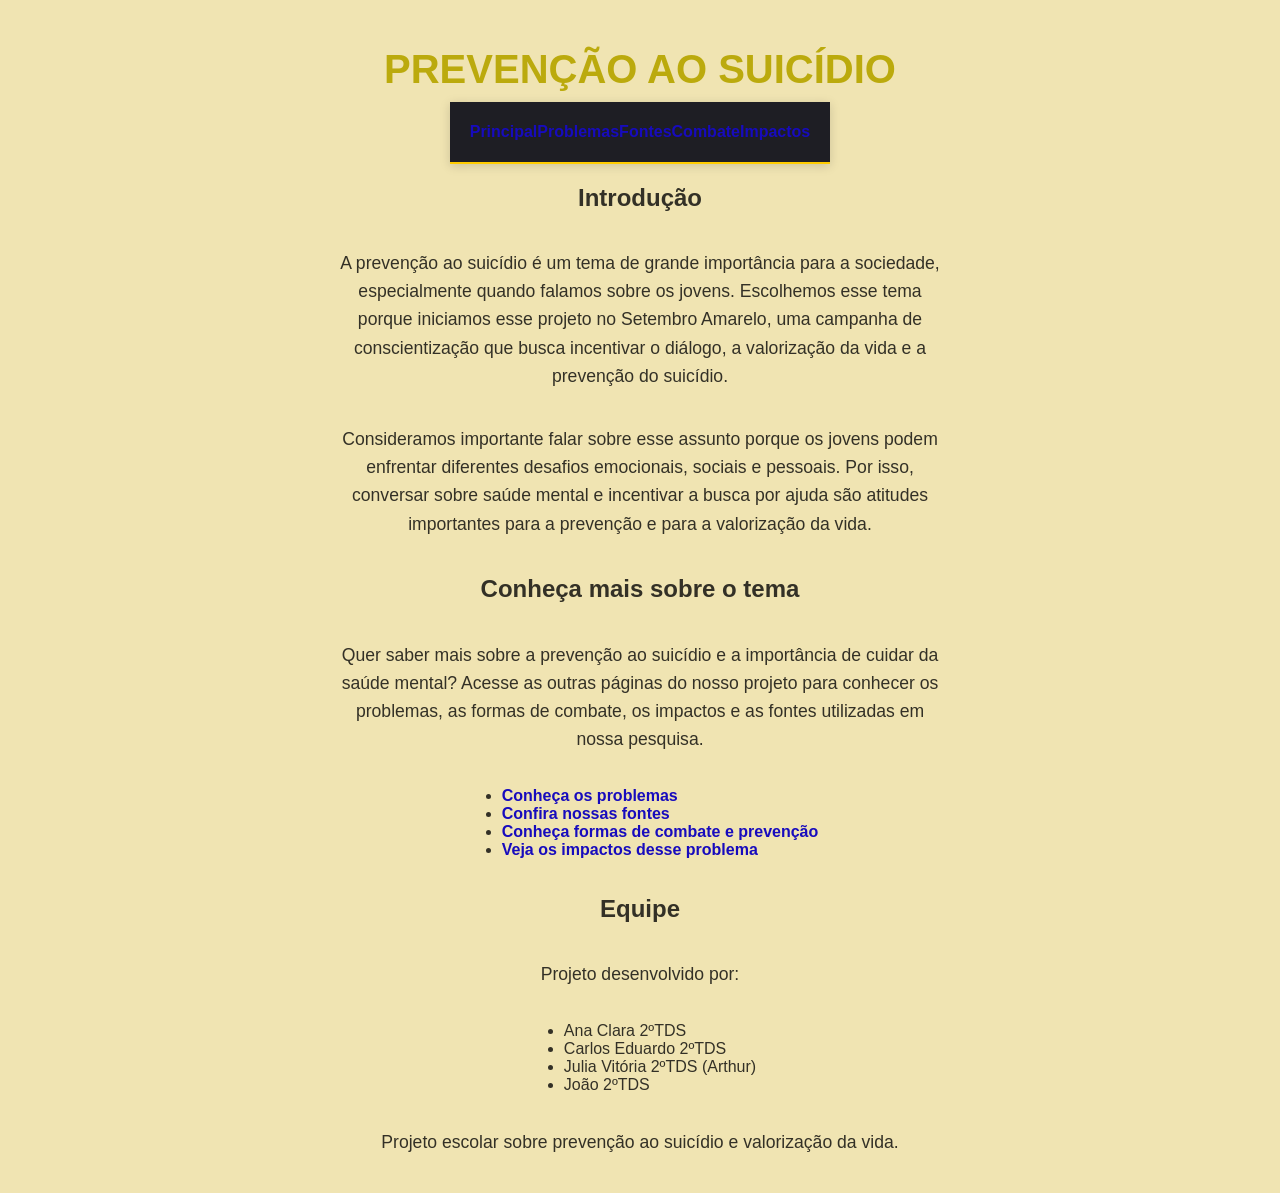
==== index.html @ 80fbf860 "vv23" ====
<!DOCTYPE html>
<html lang="pt-br">

<head>
    <meta charset="UTF-8">
    <meta name="viewport" content="width=device-width, initial-scale=1.0">
    <title>PREVENÇÃO AO SUICÍDIO</title>
    <link rel="stylesheet" href="style.css">

</head>

<body>

    <!-- 1 - NOME DO NOSSO PROJETO -->
    <h1>PREVENÇÃO AO SUICÍDIO</h1>

    <!-- MENU DE NAVEGAÇÃO -->
    <div class="topnav">
        <a href="index.html">Principal</a>
        <a href="problema.html">Problemas</a>
        <a href="fontes.html">Fontes</a>
        <a href="combate.html">Combate</a>
        <a href="impactos.html">Impactos</a>
    </div>

    <h2>Introdução</h2>
    <p>
        A prevenção ao suicídio é um tema de grande importância para a sociedade,
        especialmente quando falamos sobre os jovens. Escolhemos esse tema porque
        iniciamos esse projeto no Setembro Amarelo, uma campanha de conscientização
        que busca incentivar o diálogo, a valorização da vida e a prevenção do suicídio.
    </p>

    <p>
        Consideramos importante falar sobre esse assunto porque os jovens podem
        enfrentar diferentes desafios emocionais, sociais e pessoais. Por isso,
        conversar sobre saúde mental e incentivar a busca por ajuda são atitudes
        importantes para a prevenção e para a valorização da vida.
    </p>


    <!-- 3- CHAMADA PARA CONHECER AS OUTRAS PÁGINAS -->
   
    <h2>Conheça mais sobre o tema</h2>

    <p>
        Quer saber mais sobre a prevenção ao suicídio e a importância
        de cuidar da saúde mental? Acesse as outras páginas do nosso
        projeto para conhecer os problemas, as formas de combate,
        os impactos e as fontes utilizadas em nossa pesquisa.
    </p>

    <ul>
        <li>
            <a href="problema.html">Conheça os problemas</a>
        </li>
        <li>
            <a href="fontes.html">Confira nossas fontes</a>
        </li>
        <li>
            <a href="combate.html">Conheça formas de combate e prevenção</a>
        </li>
        <li>
            <a href="impactos.html">Veja os impactos desse problema</a>
        </li>
    </ul>


   <!-- 4 - IDENTIFICAÇÃO DA EQUIPE -->

    <h2>Equipe</h2>
    <p>Projeto desenvolvido por:</p>
    <ul>
        <li>Ana Clara 2ºTDS </li>
        <li>Carlos Eduardo 2ºTDS</li>
        <li>Julia Vitória 2ºTDS (Arthur)</li>
        <li>João 2ºTDS</li>
    </ul>


    <!-- RODAPÉ -->
    <footer>
        <p>
            Projeto escolar sobre prevenção ao suicídio e valorização da vida.
        </p>
    </footer>


</body>
</html>
---- style.css ----
body {
  font-family: 'Arial', sans-serif;
  background-color: #f0e4b2; /* Cor de fundo cinza clara */
  color: #000000c9;            /* Cor do texto cinza escura */
  margin: 0;
  padding: 20px;
  display: flex;
  flex-direction: column;
  align-items: center;       /* Centraliza o conteúdo horizontalmente */
}

/* 2. Estilo do título principal */
h1 {
  color: #bbaa0d;
  font-size: 2.5rem;
  margin-bottom: 10px;
}

/* 3. Estilo dos parágrafos */
p {
  font-size: 1.1rem;
  line-height: 1.6;          /* Espaçamento entre linhas */
  max-width: 600px;          /* Limita a largura do texto para melhorar a leitura */
  text-align: center;
}

/* 4. Estilo de um link ou botão */
a {
  color: #170bbd;            /* Azul claro */
  text-decoration: none;     /* Remove o sublinhado padrão */
  font-weight: bold;
}

/* Efeito ao passar o mouse no link */
a:hover {
  color: #e2d51e;            /* Escurece o azul ao passar o mouse */
  text-decoration: underline;
}

/*barra de navegação da pagina*/
/* Configuração e fundo da barra de navegação */
.topnav {
    background-color: #1e1e24; /* Grafite escuro moderno para destacar o amarelo */
    display: flex;
    justify-content: space-between; /* Separa a logo dos links */
    align-items: center; /* Centraliza verticalmente */
    padding: 0 20px;
    height: 60px;
    box-shadow: 0 2px 10px rgba(0, 0, 0, 0.15); /* Sombra suave */
    font-family: Arial, sans-serif;
    border-bottom: 2px solid #ffcc00; /* Linha fina amarela na base da barra */
}

/* Estilo do título ou Logo da barra */
.topnav .logo {
    color: #ffcc00; /* Amarelo vibrante na logo */
    font-size: 20px;
    font-weight: bold;
    text-decoration: none;
}

/* Container que guarda os links de navegação */
.topnav-links {
    display: flex;
    gap: 15px; /* Espaçamento entre os links */
}

/* Estilo individual de cada link */
.topnav-links a {
    color: #e0e0e0; /* Branco fosco para excelente leitura sobre o fundo escuro */
    text-decoration: none;
    font-size: 16px;
    padding: 8px 16px;
    border-radius: 4px;
    transition: all 0.3s ease; /* Transição suave ao passar o mouse */
}

/* Efeito ao passar o mouse (Hover) */
.topnav-links a:hover {
    background-color: #2a2a32; /* Fundo levemente mais claro */
    color: #ffcc00; /* Texto muda para Amarelo */
}

/* Estilo para destacar o link da página atual (Ativo) */
.topnav-links a.active {
    background-color: #ffcc00; /* Fundo Amarelo */
    color: #1e1e24; /* Texto escuro para manter o contraste e a leitura */
    font-weight: bold;
}
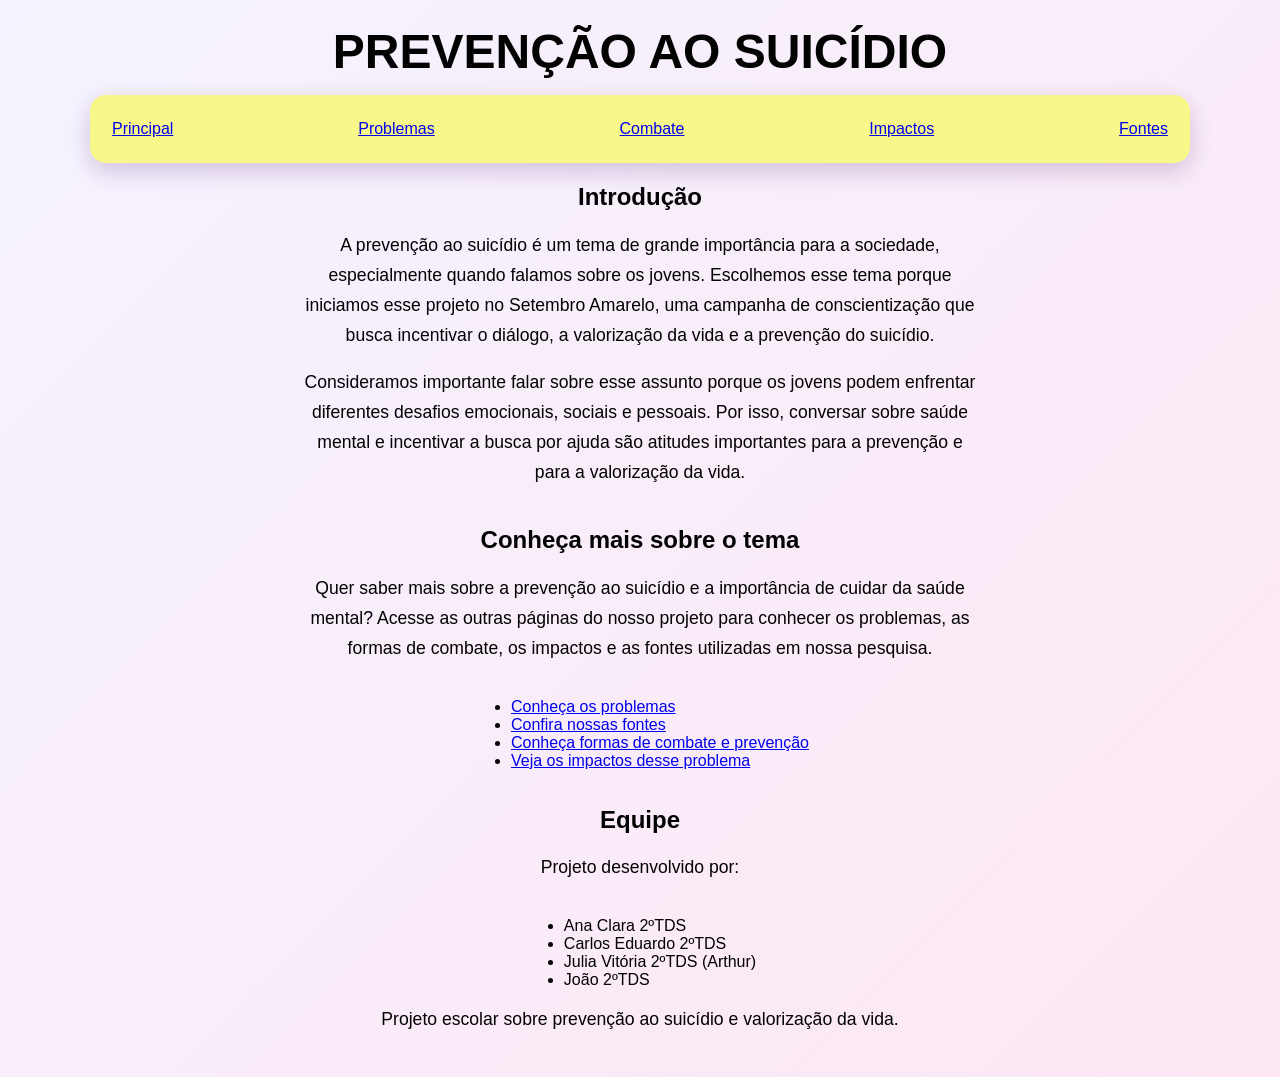
==== commit e1442d1a: "vv34" ====
--- a/index.html
+++ b/index.html
@@ -18,9 +18,9 @@
     <div class="topnav">
         <a href="index.html">Principal</a>
         <a href="problema.html">Problemas</a>
-        <a href="fontes.html">Fontes</a>
         <a href="combate.html">Combate</a>
         <a href="impactos.html">Impactos</a>
+        <a href="fontes.html">Fontes</a>
     </div>
 
     <h2>Introdução</h2>
--- a/style.css
+++ b/style.css
@@ -1,90 +1,141 @@
+/* Cores principais */
+:root {
+  --amarelo: #ffe100;
+  --amarelo-claro: #f8f88a;
+  --rosa: #fdec00;
+  --amarelo: #facc15;
+  --fundo: #030303;
+  --texto: #020202;
+  --branco: #ffffff;
+}
+
+/* Configuração geral da página */
+* {
+  box-sizing: border-box;
+}
 
 body {
-  font-family: 'Arial', sans-serif;
-  background-color: #f0e4b2; /* Cor de fundo cinza clara */
-  color: #000000c9;            /* Cor do texto cinza escura */
+  min-height: 100vh;
   margin: 0;
-  padding: 20px;
+  padding: 24px;
   display: flex;
   flex-direction: column;
-  align-items: center;       /* Centraliza o conteúdo horizontalmente */
+  align-items: center;
+
+  font-family: Arial, sans-serif;
+  color: var(--texto);
+  background: linear-gradient(135deg, #f5f3ff, #fce7f3);
 }
 
-/* 2. Estilo do título principal */
-h1 {
-  color: #bbaa0d;
-  font-size: 2.5rem;
-  margin-bottom: 10px;
+/* Barra de navegação */
+.topnav {
+  width: 100%;
+  max-width: 1100px;
+  min-height: 68px;
+  padding: 12px 22px;
+  display: flex;
+  align-items: center;
+  justify-content: space-between;
+  gap: 20px;
+
+  background: var(--amarelo-claro);
+  border-radius: 16px;
+  box-shadow: 0 8px 24px rgba(59, 7, 100, 0.2);
 }
 
-/* 3. Estilo dos parágrafos */
-p {
-  font-size: 1.1rem;
-  line-height: 1.6;          /* Espaçamento entre linhas */
-  max-width: 600px;          /* Limita a largura do texto para melhorar a leitura */
+/* Logo */
+.topnav .logo {
+  color: var(--amarelo);
+  font-size: 1.3rem;
+  font-weight: 800;
+  text-decoration: none;
+}
+
+/* Links do menu */
+.topnav-links {
+  display: flex;
+  align-items: center;
+  flex-wrap: wrap;
+  gap: 8px;
+}
+
+.topnav-links a {
+  padding: 10px 14px;
+  border-radius: 10px;
+  color: var(--branco);
+  font-size: 0.95rem;
+  font-weight: 600;
+  text-decoration: none;
+  transition: background-color 0.2s ease, color 0.2s ease, transform 0.2s ease;
+}
+
+.topnav-links a:hover {
+  background: var(--rosa);
+  color: var(--branco);
+  transform: translateY(-2px);
+}
+
+.topnav-links a.active {
+  background: var(--amarelo);
+  color: var(--amarelo-claro);
+}
+
+/* Conteúdo principal */
+main {
+  width: 100%;
+  max-width: 900px;
+  margin: 50px auto;
+  padding: 36px;
+  background: var(--branco);
+  border: 1px solid #eadcff;
+  border-radius: 20px;
+  box-shadow: 0 12px 35px rgba(59, 7, 100, 0.1);
+}
+
+/* Título */
+h1 {
+  margin: 0 0 16px;
+  color: var(--roxo);
+  font-size: clamp(2rem, 5vw, 3rem);
   text-align: center;
 }
 
-/* 4. Estilo de um link ou botão */
-a {
-  color: #170bbd;            /* Azul claro */
-  text-decoration: none;     /* Remove o sublinhado padrão */
-  font-weight: bold;
+/* Parágrafos */
+p {
+  max-width: 680px;
+  margin: 0 auto 18px;
+  font-size: 1.1rem;
+  line-height: 1.7;
+  text-align: center;
 }
 
-/* Efeito ao passar o mouse no link */
-a:hover {
-  color: #e2d51e;            /* Escurece o azul ao passar o mouse */
-  text-decoration: underline;
+/* Links no conteúdo */
+main a {
+  color: var(--roxo);
+  font-weight: 700;
 }
 
-/*barra de navegação da pagina*/
-/* Configuração e fundo da barra de navegação */
-.topnav {
-    background-color: #1e1e24; /* Grafite escuro moderno para destacar o amarelo */
-    display: flex;
-    justify-content: space-between; /* Separa a logo dos links */
-    align-items: center; /* Centraliza verticalmente */
-    padding: 0 20px;
-    height: 60px;
-    box-shadow: 0 2px 10px rgba(0, 0, 0, 0.15); /* Sombra suave */
-    font-family: Arial, sans-serif;
-    border-bottom: 2px solid #ffcc00; /* Linha fina amarela na base da barra */
+main a:hover {
+  color: var(--rosa);
 }
 
-/* Estilo do título ou Logo da barra */
-.topnav .logo {
-    color: #ffcc00; /* Amarelo vibrante na logo */
-    font-size: 20px;
-    font-weight: bold;
-    text-decoration: none;
+/* Telas pequenas */
+@media (max-width: 600px) {
+  body {
+    padding: 14px;
+  }
+
+  .topnav {
+    flex-direction: column;
+    justify-content: center;
+  }
+
+  .topnav-links {
+    justify-content: center;
+  }
+
+  main {
+    margin-top: 28px;
+    padding: 24px 18px;
+  }
 }
-
-/* Container que guarda os links de navegação */
-.topnav-links {
-    display: flex;
-    gap: 15px; /* Espaçamento entre os links */
-}
-
-/* Estilo individual de cada link */
-.topnav-links a {
-    color: #e0e0e0; /* Branco fosco para excelente leitura sobre o fundo escuro */
-    text-decoration: none;
-    font-size: 16px;
-    padding: 8px 16px;
-    border-radius: 4px;
-    transition: all 0.3s ease; /* Transição suave ao passar o mouse */
-}
-
-/* Efeito ao passar o mouse (Hover) */
-.topnav-links a:hover {
-    background-color: #2a2a32; /* Fundo levemente mais claro */
-    color: #ffcc00; /* Texto muda para Amarelo */
-}
-
-/* Estilo para destacar o link da página atual (Ativo) */
-.topnav-links a.active {
-    background-color: #ffcc00; /* Fundo Amarelo */
-    color: #1e1e24; /* Texto escuro para manter o contraste e a leitura */
-    font-weight: bold;
-}
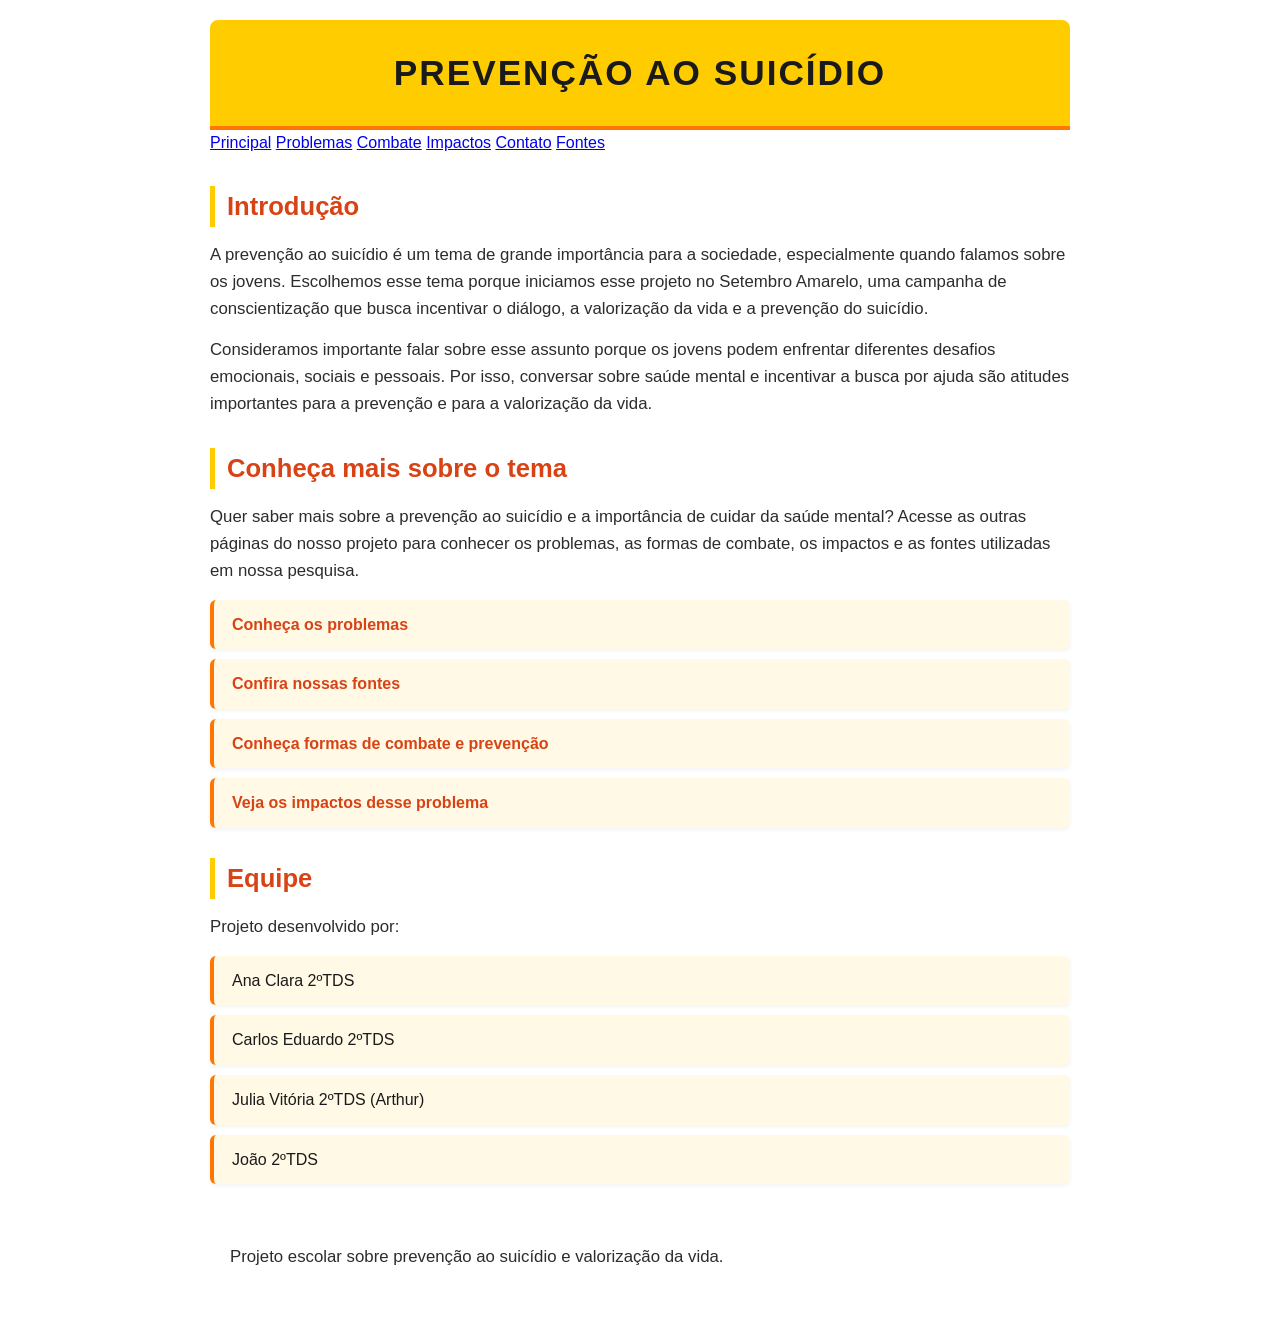
==== commit b8e71b4d: "vv7" ====
--- a/index.html
+++ b/index.html
@@ -15,14 +15,17 @@
     <h1>PREVENÇÃO AO SUICÍDIO</h1>
 
     <!-- MENU DE NAVEGAÇÃO -->
-    <div class="topnav">
-        <a href="index.html">Principal</a>
-        <a href="problema.html">Problemas</a>
-        <a href="combate.html">Combate</a>
-        <a href="impactos.html">Impactos</a>
-        <a href="fontes.html">Fontes</a>
-    </div>
-
+    <nav>
+        <ul>
+    <a href="index.html">Principal</a>
+    <a href="problema.html">Problemas</a>
+    <a href="combate.html">Combate</a>
+    <a href="impactos.html">Impactos</a>
+    <a href="contato.html">Contato</a>
+    <a href="fontes.html">Fontes</a>
+        </ul>
+    </nav>
+    
     <h2>Introdução</h2>
     <p>
         A prevenção ao suicídio é um tema de grande importância para a sociedade,
--- a/style.css
+++ b/style.css
@@ -1,141 +1,114 @@
-/* Cores principais */
-:root {
-  --amarelo: #ffe100;
-  --amarelo-claro: #f8f88a;
-  --rosa: #fdec00;
-  --amarelo: #facc15;
-  --fundo: #030303;
-  --texto: #020202;
-  --branco: #ffffff;
-}
-
-/* Configuração geral da página */
+/* Reset e configurações gerais */
 * {
-  box-sizing: border-box;
+    margin: 0;
+    padding: 0;
+    box-sizing: border-box;
 }
 
 body {
-  min-height: 100vh;
-  margin: 0;
-  padding: 24px;
-  display: flex;
-  flex-direction: column;
-  align-items: center;
-
-  font-family: Arial, sans-serif;
-  color: var(--texto);
-  background: linear-gradient(135deg, #f5f3ff, #fce7f3);
+    font-family: 'Segoe UI', Tahoma, Geneva, Verdana, sans-serif;
+    background-color: #ffffff; /* Fundo principal Branco */
+    color: #1a1a1a; /* Texto em tom de preto/cinza bem escuro */
+    line-height: 1.6;
+    max-width: 900px;
+    margin: 0 auto;
+    padding: 20px;
 }
 
-/* Barra de navegação */
-.topnav {
-  width: 100%;
-  max-width: 1100px;
-  min-height: 68px;
-  padding: 12px 22px;
-  display: flex;
-  align-items: center;
-  justify-content: space-between;
-  gap: 20px;
-
-  background: var(--amarelo-claro);
-  border-radius: 16px;
-  box-shadow: 0 8px 24px rgba(59, 7, 100, 0.2);
+/* Cabeçalho Principal (Amarelo) */
+h1 {
+    background-color: #ffcc00; /* Fundo Amarelo */
+    color: #1a1a1a; /* Texto Preto */
+    text-align: center;
+    padding: 25px 15px;
+    text-transform: uppercase;
+    letter-spacing: 2px;
+    font-size: 2.2rem;
+    border-radius: 8px 8px 0 0;
+    border-bottom: 4px solid #ff7700; /* Linha de destaque Laranja */
 }
 
-/* Logo */
-.topnav .logo {
-  color: var(--amarelo);
-  font-size: 1.3rem;
-  font-weight: 800;
-  text-decoration: none;
+/* Menu de Navegação (Laranja) */
+.topnav {
+    background-color: #ff7700; /* Fundo Laranja */
+    overflow: hidden;
+    border-radius: 0 0 8px 8px;
+    margin-bottom: 35px;
+    display: flex;
+    justify-content: center;
+    flex-wrap: wrap;
+    box-shadow: 0 4px 6px rgba(0, 0, 0, 0.08);
 }
 
-/* Links do menu */
-.topnav-links {
-  display: flex;
-  align-items: center;
-  flex-wrap: wrap;
-  gap: 8px;
+.topnav a {
+    color: #ffffff; /* Texto Branco no menu */
+    text-align: center;
+    padding: 14px 20px;
+    text-decoration: none;
+    font-weight: bold;
+    font-size: 1rem;
+    transition: background-color 0.3s, color 0.3s;
 }
 
-.topnav-links a {
-  padding: 10px 14px;
-  border-radius: 10px;
-  color: var(--branco);
-  font-size: 0.95rem;
-  font-weight: 600;
-  text-decoration: none;
-  transition: background-color 0.2s ease, color 0.2s ease, transform 0.2s ease;
+.topnav a:hover {
+    background-color: #ffcc00; /* Fica Amarelo ao passar o mouse */
+    color: #1a1a1a; /* Texto muda para Preto */
 }
 
-.topnav-links a:hover {
-  background: var(--rosa);
-  color: var(--branco);
-  transform: translateY(-2px);
-}
-
-.topnav-links a.active {
-  background: var(--amarelo);
-  color: var(--amarelo-claro);
-}
-
-/* Conteúdo principal */
-main {
-  width: 100%;
-  max-width: 900px;
-  margin: 50px auto;
-  padding: 36px;
-  background: var(--branco);
-  border: 1px solid #eadcff;
-  border-radius: 20px;
-  box-shadow: 0 12px 35px rgba(59, 7, 100, 0.1);
-}
-
-/* Título */
-h1 {
-  margin: 0 0 16px;
-  color: var(--roxo);
-  font-size: clamp(2rem, 5vw, 3rem);
-  text-align: center;
+/* Títulos Secundários */
+h2 {
+    color: #d84315; /* Laranja escuro para destacar sobre o fundo branco */
+    margin-top: 30px;
+    margin-bottom: 15px;
+    font-size: 1.6rem;
+    border-left: 5px solid #ffcc00; /* Detalhe lateral em Amarelo */
+    padding-left: 12px;
 }
 
 /* Parágrafos */
 p {
-  max-width: 680px;
-  margin: 0 auto 18px;
-  font-size: 1.1rem;
-  line-height: 1.7;
-  text-align: center;
+    margin-bottom: 15px;
+    color: #2c2c2c; /* Texto escuro legível */
+    font-size: 1.05rem;
 }
 
-/* Links no conteúdo */
-main a {
-  color: var(--roxo);
-  font-weight: 700;
+/* Listas */
+ul {
+    list-style-type: none;
+    margin-bottom: 25px;
+    padding-left: 0;
 }
 
-main a:hover {
-  color: var(--rosa);
+ul li {
+    background-color: #fff9e6; /* Fundo suave levemente amarelado */
+    margin-bottom: 10px;
+    padding: 12px 18px;
+    border-radius: 6px;
+    border-left: 4px solid #ff7700; /* Bordas laterais em Laranja */
+    color: #1a1a1a;
+    box-shadow: 0 2px 4px rgba(0, 0, 0, 0.05);
+    transition: transform 0.2s, background-color 0.2s;
 }
 
-/* Telas pequenas */
-@media (max-width: 600px) {
-  body {
-    padding: 14px;
-  }
+ul li:hover {
+    transform: translateX(5px);
+    background-color: #ffeaa7; /* Amarelo mais vívido ao passar o mouse */
+}
 
-  .topnav {
-    flex-direction: column;
-    justify-content: center;
-  }
+/* Links dentro das listas */
+ul li a {
+    color: #d84315; /* Laranja escuro */
+    text-decoration: none;
+    font-weight: bold;
+}
 
-  .topnav-links {
-    justify-content: center;
-  }
+ul li a:hover {
+    color: #000000; /* Preto ao passar o mouse */
+    text-decoration: underline;
+}
 
-  main {
-    margin-top: 28px;
-    padding: 24px 18px;
-  }
-}
+/* Rodapé */
+footer {
+    margin-top: 40px;
+    padding: 20px; 
+  }
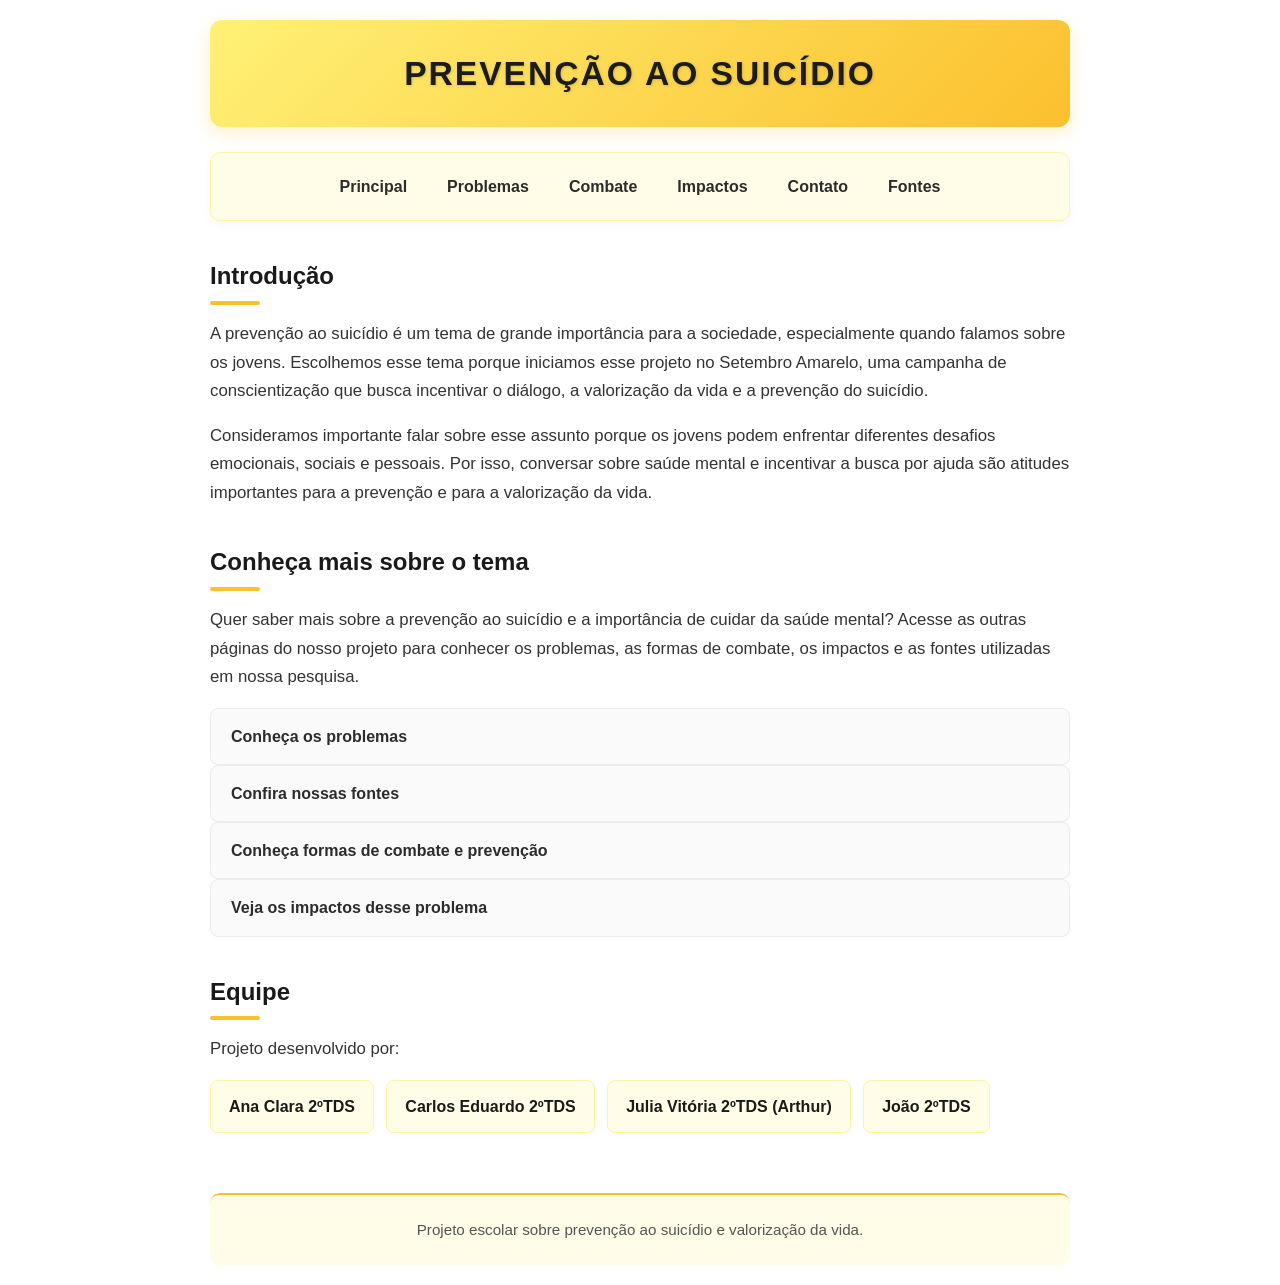
==== commit 7fdcd9b2: "vv16" ====
--- a/index.html
+++ b/index.html
@@ -6,6 +6,7 @@
     <meta name="viewport" content="width=device-width, initial-scale=1.0">
     <title>PREVENÇÃO AO SUICÍDIO</title>
     <link rel="stylesheet" href="style.css">
+    <script src="interacoes.js" defer> </script>
 
 </head>
 
--- a/style.css
+++ b/style.css
@@ -1,3 +1,6 @@
+/* INDEX.HTML  */
+
+
 /* Reset e configurações gerais */
 * {
     margin: 0;
@@ -7,108 +10,766 @@
 
 body {
     font-family: 'Segoe UI', Tahoma, Geneva, Verdana, sans-serif;
-    background-color: #ffffff; /* Fundo principal Branco */
-    color: #1a1a1a; /* Texto em tom de preto/cinza bem escuro */
-    line-height: 1.6;
+    background-color: #ffffff;
+    color: #1a1a1a;
+    line-height: 1.7;
     max-width: 900px;
     margin: 0 auto;
     padding: 20px;
 }
 
-/* Cabeçalho Principal (Amarelo) */
+/* Título Principal (H1) - Detalhado e com Sombra */
 h1 {
-    background-color: #ffcc00; /* Fundo Amarelo */
-    color: #1a1a1a; /* Texto Preto */
-    text-align: center;
-    padding: 25px 15px;
+    background: linear-gradient(135deg, #fff176, #fbc02d);
+    color: #1c1c1c;
+    text-align: center;
+    padding: 30px 20px;
     text-transform: uppercase;
     letter-spacing: 2px;
-    font-size: 2.2rem;
-    border-radius: 8px 8px 0 0;
-    border-bottom: 4px solid #ff7700; /* Linha de destaque Laranja */
-}
-
-/* Menu de Navegação (Laranja) */
-.topnav {
-    background-color: #ff7700; /* Fundo Laranja */
-    overflow: hidden;
-    border-radius: 0 0 8px 8px;
+    font-size: 2.3rem;
+    font-weight: 800;
+    border-radius: 12px;
+    margin-bottom: 25px;
+  
+}
+
+/* Menu de Navegação (<nav>) */
+nav {
+    background-color: #fffde7;
+    border: 1px solid #fff59d;
+    border-radius: 10px;
     margin-bottom: 35px;
+    padding: 10px;
+    box-shadow: 0 4px 10px rgba(0, 0, 0, 0.04);
+}
+
+nav ul {
+    list-style: none;
     display: flex;
     justify-content: center;
     flex-wrap: wrap;
-    box-shadow: 0 4px 6px rgba(0, 0, 0, 0.08);
-}
-
-.topnav a {
-    color: #ffffff; /* Texto Branco no menu */
-    text-align: center;
-    padding: 14px 20px;
+    gap: 8px;
+    padding: 0;
+    margin: 0;
+}
+
+nav a {
+    color: #2c2c2c;
     text-decoration: none;
-    font-weight: bold;
-    font-size: 1rem;
-    transition: background-color 0.3s, color 0.3s;
-}
-
-.topnav a:hover {
-    background-color: #ffcc00; /* Fica Amarelo ao passar o mouse */
-    color: #1a1a1a; /* Texto muda para Preto */
-}
-
-/* Títulos Secundários */
+    font-weight: 600;
+    padding: 10px 18px;
+    border-radius: 8px;
+    transition: all 0.25s ease;
+}
+
+nav a:hover {
+    background-color: #fbc02d;
+    color: #ffffff;
+    transform: translateY(-2px);
+}
+
+/* Títulos Secundários (H2) */
 h2 {
-    color: #d84315; /* Laranja escuro para destacar sobre o fundo branco */
-    margin-top: 30px;
+    color: #1a1a1a;
+    margin-top: 35px;
     margin-bottom: 15px;
-    font-size: 1.6rem;
-    border-left: 5px solid #ffcc00; /* Detalhe lateral em Amarelo */
-    padding-left: 12px;
+    font-size: 1.5rem;
+    position: relative;
+    padding-bottom: 8px;
+}
+
+h2::after {
+    content: '';
+    position: absolute;
+    bottom: 0;
+    left: 0;
+    width: 50px;
+    height: 4px;
+    background-color: #fbc02d;
+    border-radius: 2px;
 }
 
 /* Parágrafos */
 p {
-    margin-bottom: 15px;
-    color: #2c2c2c; /* Texto escuro legível */
+    margin-bottom: 16px;
+    color: #333333;
     font-size: 1.05rem;
 }
 
-/* Listas */
+/* Listas Gerais */
 ul {
-    list-style-type: none;
+    list-style: none;
     margin-bottom: 25px;
     padding-left: 0;
 }
 
-ul li {
-    background-color: #fff9e6; /* Fundo suave levemente amarelado */
+/* Links das outras páginas */
+ul li a {
+    display: block;
+    background-color: #fafafa;
+    color: #2c2c2c;
+    padding: 14px 20px;
+    border-radius: 8px;
+    border: 1px solid #ececec;
+    text-decoration: none;
+    font-weight: 600;
+    transition: all 0.25s ease;
+    box-shadow: 0 2px 6px rgba(0, 0, 0, 0.02);
+}
+
+ul li a:hover {
+    background-color: #fffde7;
+    border-color: #fff59d;
+    color: #000000;
+    transform: translateX(5px);
+}
+
+/* Estilização para os Integrantes da Equipe */
+ul li:not(:has(a)) {
+    background-color: #fffde7;
+    border: 1px solid #fff59d;
+    color: #1a1a1a;
+    padding: 12px 18px;
     margin-bottom: 10px;
-    padding: 12px 18px;
-    border-radius: 6px;
-    border-left: 4px solid #ff7700; /* Bordas laterais em Laranja */
-    color: #1a1a1a;
-    box-shadow: 0 2px 4px rgba(0, 0, 0, 0.05);
-    transition: transform 0.2s, background-color 0.2s;
-}
-
-ul li:hover {
-    transform: translateX(5px);
-    background-color: #ffeaa7; /* Amarelo mais vívido ao passar o mouse */
-}
-
-/* Links dentro das listas */
-ul li a {
-    color: #d84315; /* Laranja escuro */
-    text-decoration: none;
-    font-weight: bold;
-}
-
-ul li a:hover {
-    color: #000000; /* Preto ao passar o mouse */
-    text-decoration: underline;
+    border-radius: 8px;
+    font-weight: 600;
+    display: inline-block;
+    margin-right: 8px;
+    box-shadow: 0 2px 5px rgba(0, 0, 0, 0.03);
 }
 
 /* Rodapé */
 footer {
-    margin-top: 40px;
-    padding: 20px; 
-  }+    margin-top: 50px;
+    padding: 25px;
+    background-color: #fffde7;
+    text-align: center;
+    border-top: 2px solid #fbc02d;
+    border-radius: 10px;
+}
+
+footer p {
+    color: #555555;
+    font-size: 0.95rem;
+    margin-bottom: 0;
+}
+
+
+
+
+
+/* PROBLEMAS.HTML:  */
+/* Reset e configurações gerais */
+* {
+    margin: 0;
+    padding: 0;
+    box-sizing: border-box;
+}
+
+body {
+    font-family: 'Segoe UI', Tahoma, Geneva, Verdana, sans-serif;
+    background-color: #ffffff;
+    color: #1a1a1a;
+    line-height: 1.7;
+    max-width: 900px;
+    margin: 0 auto;
+    padding: 20px;
+}
+
+/* Título Principal (H1) - Amarelo detalhado com Sombra */
+h1 {
+    background: linear-gradient(135deg, #fff176, #fbc02d);
+    color: #1c1c1c;
+    text-align: center;
+    padding: 25px 20px;
+    text-transform: uppercase;
+    letter-spacing: 2px;
+    font-size: 2.1rem;
+    font-weight: 800;
+    border-radius: 12px;
+    margin-bottom: 25px;
+    text-shadow: 1px 1px 3px rgba(0, 0, 0, 0.15);
+    box-shadow: 0 6px 18px rgba(251, 192, 45, 0.25);
+}
+
+/* Menu de Navegação (<nav> e <ul>) */
+nav {
+    background-color: #fffde7;
+    border: 1px solid #fff59d;
+    border-radius: 10px;
+    margin-bottom: 35px;
+    padding: 10px;
+    box-shadow: 0 4px 10px rgba(0, 0, 0, 0.04);
+}
+
+nav ul {
+    list-style: none;
+    display: flex;
+    justify-content: center;
+    flex-wrap: wrap;
+    gap: 8px;
+    padding: 0;
+    margin: 0;
+}
+
+/* Estilo aplicado diretamente nas tags <a> da nav */
+nav ul a {
+    color: #2c2c2c;
+    text-decoration: none;
+    font-weight: 600;
+    padding: 10px 16px;
+    border-radius: 8px;
+    transition: all 0.25s ease;
+    display: inline-block;
+}
+
+nav ul a:hover {
+    background-color: #fbc02d;
+    color: #ffffff;
+    transform: translateY(-2px);
+}
+
+/* Títulos Secundários (H2) */
+h2 {
+    color: #1a1a1a;
+    margin-top: 35px;
+    margin-bottom: 15px;
+    font-size: 1.5rem;
+    position: relative;
+    padding-bottom: 8px;
+}
+
+h2::after {
+    content: '';
+    position: absolute;
+    bottom: 0;
+    left: 0;
+    width: 50px;
+    height: 4px;
+    background-color: #fbc02d;
+    border-radius: 2px;
+}
+
+/* Parágrafos */
+p {
+    margin-bottom: 16px;
+    color: #333333;
+    font-size: 1.05rem;
+}
+
+/* Cartões de lista do conteúdo */
+.cards-lista {
+    list-style: none;
+    padding: 0;
+    margin-bottom: 25px;
+}
+
+.cards-lista li {
+    background-color: #fffde7;
+    border: 1px solid #fff59d;
+    color: #222222;
+    padding: 14px 18px;
+    margin-bottom: 12px;
+    border-radius: 8px;
+    box-shadow: 0 2px 6px rgba(0, 0, 0, 0.03);
+    line-height: 1.6;
+}
+
+.cards-lista li strong {
+    color: #d84315;
+}
+
+/* Rodapé */
+footer {
+    margin-top: 50px;
+    padding: 22px;
+    background-color: #fffde7;
+    text-align: center;
+    border-top: 2px solid #fbc02d;
+    border-radius: 10px;
+}
+
+footer p {
+    color: #555555;
+    font-size: 0.95rem;
+    margin-bottom: 0;
+}
+
+
+
+
+
+/* COMBATE.HTML  */
+/* Reset e configurações gerais */
+* {
+    margin: 0;
+    padding: 0;
+    box-sizing: border-box;
+}
+
+body {
+    font-family: 'Segoe UI', Tahoma, Geneva, Verdana, sans-serif;
+    background-color: #ffffff;
+    color: #1a1a1a;
+    line-height: 1.7;
+    max-width: 900px;
+    margin: 0 auto;
+    padding: 20px;
+}
+
+/* Título Principal (H1) - Amarelo detalhado com Sombra */
+h1 {
+    background: linear-gradient(135deg, #fff176, #fbc02d);
+    color: #1c1c1c;
+    text-align: center;
+    padding: 25px 20px;
+    text-transform: uppercase;
+    letter-spacing: 2px;
+    font-size: 2.1rem;
+    font-weight: 800;
+    border-radius: 12px;
+    margin-bottom: 25px;
+    text-shadow: 1px 1px 3px rgba(0, 0, 0, 0.15);
+    box-shadow: 0 6px 18px rgba(251, 192, 45, 0.25);
+}
+
+/* Menu de Navegação (<nav> e <ul>) */
+nav {
+    background-color: #fffde7;
+    border: 1px solid #fff59d;
+    border-radius: 10px;
+    margin-bottom: 35px;
+    padding: 10px;
+    box-shadow: 0 4px 10px rgba(0, 0, 0, 0.04);
+}
+
+nav ul {
+    list-style: none;
+    display: flex;
+    justify-content: center;
+    flex-wrap: wrap;
+    gap: 8px;
+    padding: 0;
+    margin: 0;
+}
+
+nav ul a {
+    color: #2c2c2c;
+    text-decoration: none;
+    font-weight: 600;
+    padding: 10px 16px;
+    border-radius: 8px;
+    transition: all 0.25s ease;
+    display: inline-block;
+}
+
+nav ul a:hover {
+    background-color: #fbc02d;
+    color: #ffffff;
+    transform: translateY(-2px);
+}
+
+/* Títulos Secundários (H2) */
+h2 {
+    color: #1a1a1a;
+    margin-top: 35px;
+    margin-bottom: 15px;
+    font-size: 1.5rem;
+    position: relative;
+    padding-bottom: 8px;
+}
+
+h2::after {
+    content: '';
+    position: absolute;
+    bottom: 0;
+    left: 0;
+    width: 50px;
+    height: 4px;
+    background-color: #fbc02d;
+    border-radius: 2px;
+}
+
+/* Parágrafos */
+p {
+    margin-bottom: 16px;
+    color: #333333;
+    font-size: 1.05rem;
+}
+
+/* Bloco de destaque (para Onde Buscar Apoio) */
+.destaque-box {
+    background-color: #fffde7;
+    border: 1px solid #fff59d;
+    border-left: 5px solid #fbc02d;
+    padding: 18px 22px;
+    border-radius: 8px;
+    margin-bottom: 25px;
+    box-shadow: 0 2px 6px rgba(0, 0, 0, 0.03);
+}
+
+.destaque-box p {
+    margin-bottom: 10px;
+}
+
+.destaque-box p:last-child {
+    margin-bottom: 0;
+}
+
+/* Cartões de lista para tópicos */
+.cards-lista {
+    list-style: none;
+    padding: 0;
+    margin-bottom: 25px;
+}
+
+.cards-lista li {
+    background-color: #fffde7;
+    border: 1px solid #fff59d;
+    color: #222222;
+    padding: 14px 18px;
+    margin-bottom: 12px;
+    border-radius: 8px;
+    box-shadow: 0 2px 6px rgba(0, 0, 0, 0.03);
+    line-height: 1.6;
+}
+
+.cards-lista li strong {
+    color: #d84315;
+}
+
+/* Rodapé */
+footer {
+    margin-top: 50px;
+    padding: 22px;
+    background-color: #fffde7;
+    text-align: center;
+    border-top: 2px solid #fbc02d;
+    border-radius: 10px;
+}
+
+footer p {
+    color: #555555;
+    font-size: 0.95rem;
+    margin-bottom: 0;
+}
+
+
+/* IMPACTOS.HTML  */
+/* Reset e configurações gerais */
+* {
+    margin: 0;
+    padding: 0;
+    box-sizing: border-box;
+}
+
+body {
+    font-family: 'Segoe UI', Tahoma, Geneva, Verdana, sans-serif;
+    background-color: #ffffff;
+    color: #1a1a1a;
+    line-height: 1.7;
+    max-width: 900px;
+    margin: 0 auto;
+    padding: 20px;
+}
+
+/* Título Principal (H1) - Amarelo detalhado com Sombra */
+h1 {
+    background: linear-gradient(135deg, #fff176, #fbc02d);
+    color: #1c1c1c;
+    text-align: center;
+    padding: 25px 20px;
+    text-transform: uppercase;
+    letter-spacing: 2px;
+    font-size: 2.1rem;
+    font-weight: 800;
+    border-radius: 12px;
+    margin-bottom: 25px;
+    text-shadow: 1px 1px 3px rgba(0, 0, 0, 0.15);
+    box-shadow: 0 6px 18px rgba(251, 192, 45, 0.25);
+}
+
+/* Menu de Navegação (<nav> e <ul>) */
+nav {
+    background-color: #fffde7;
+    border: 1px solid #fff59d;
+    border-radius: 10px;
+    margin-bottom: 35px;
+    padding: 10px;
+    box-shadow: 0 4px 10px rgba(0, 0, 0, 0.04);
+}
+
+nav ul {
+    list-style: none;
+    display: flex;
+    justify-content: center;
+    flex-wrap: wrap;
+    gap: 8px;
+    padding: 0;
+    margin: 0;
+}
+
+nav ul a {
+    color: #2c2c2c;
+    text-decoration: none;
+    font-weight: 600;
+    padding: 10px 16px;
+    border-radius: 8px;
+    transition: all 0.25s ease;
+    display: inline-block;
+}
+
+nav ul a:hover {
+    background-color: #fbc02d;
+    color: #ffffff;
+    transform: translateY(-2px);
+}
+
+/* Títulos Secundários (H2) */
+h2 {
+    color: #1a1a1a;
+    margin-top: 35px;
+    margin-bottom: 15px;
+    font-size: 1.5rem;
+    position: relative;
+    padding-bottom: 8px;
+}
+
+h2::after {
+    content: '';
+    position: absolute;
+    bottom: 0;
+    left: 0;
+    width: 50px;
+    height: 4px;
+    background-color: #fbc02d;
+    border-radius: 2px;
+}
+
+/* Parágrafos */
+p {
+    margin-bottom: 16px;
+    color: #333333;
+    font-size: 1.05rem;
+}
+
+/* Bloco de destaque para dados e informações */
+.destaque-box {
+    background-color: #fffde7;
+    border: 1px solid #fff59d;
+    border-left: 5px solid #fbc02d;
+    padding: 18px 22px;
+    border-radius: 8px;
+    margin-bottom: 25px;
+    box-shadow: 0 2px 6px rgba(0, 0, 0, 0.03);
+}
+
+.destaque-box p {
+    margin-bottom: 12px;
+}
+
+.destaque-box p:last-child {
+    margin-bottom: 0;
+}
+
+/* Rodapé */
+footer {
+    margin-top: 50px;
+    padding: 22px;
+    background-color: #fffde7;
+    text-align: center;
+    border-top: 2px solid #fbc02d;
+    border-radius: 10px;
+}
+
+footer p {
+    color: #555555;
+    font-size: 0.95rem;
+    margin-bottom: 0;
+}
+
+
+
+/* CONTATO.HTML  */
+/* Reset e configurações gerais */
+* {
+    margin: 0;
+    padding: 0;
+    box-sizing: border-box;
+}
+
+body {
+    font-family: 'Segoe UI', Tahoma, Geneva, Verdana, sans-serif;
+    background-color: #ffffff;
+    color: #1a1a1a;
+    line-height: 1.7;
+    max-width: 900px;
+    margin: 0 auto;
+    padding: 20px;
+}
+
+/* Título Principal (H1) - Amarelo detalhado com Sombra */
+h1 {
+    background: linear-gradient(135deg, #fff176, #fbc02d);
+    color: #1c1c1c;
+    text-align: center;
+    padding: 25px 20px;
+    text-transform: uppercase;
+    letter-spacing: 2px;
+    font-size: 2.1rem;
+    font-weight: 800;
+    border-radius: 12px;
+    margin-bottom: 25px;
+    text-shadow: 1px 1px 3px rgba(0, 0, 0, 0.15);
+    box-shadow: 0 6px 18px rgba(251, 192, 45, 0.25);
+}
+
+/* Menu de Navegação (<nav> e <ul>) */
+nav {
+    background-color: #fffde7;
+    border: 1px solid #fff59d;
+    border-radius: 10px;
+    margin-bottom: 35px;
+    padding: 10px;
+    box-shadow: 0 4px 10px rgba(0, 0, 0, 0.04);
+}
+
+nav ul {
+    list-style: none;
+    display: flex;
+    justify-content: center;
+    flex-wrap: wrap;
+    gap: 8px;
+    padding: 0;
+    margin: 0;
+}
+
+nav ul a {
+    color: #2c2c2c;
+    text-decoration: none;
+    font-weight: 600;
+    padding: 10px 16px;
+    border-radius: 8px;
+    transition: all 0.25s ease;
+    display: inline-block;
+}
+
+nav ul a:hover {
+    background-color: #fbc02d;
+    color: #ffffff;
+    transform: translateY(-2px);
+}
+
+/* Títulos Secundários (H2) */
+h2 {
+    color: #1a1a1a;
+    margin-top: 35px;
+    margin-bottom: 15px;
+    font-size: 1.5rem;
+    position: relative;
+    padding-bottom: 8px;
+}
+
+h2::after {
+    content: '';
+    position: absolute;
+    bottom: 0;
+    left: 0;
+    width: 50px;
+    height: 4px;
+    background-color: #fbc02d;
+    border-radius: 2px;
+}
+
+/* Parágrafos */
+p {
+    margin-bottom: 16px;
+    color: #333333;
+    font-size: 1.05rem;
+}
+
+/* ESTILIZAÇÃO DO FORMULÁRIO DE CONTATO */
+.formulario-contato {
+    background-color: #fffde7;
+    border: 1px solid #fff59d;
+    padding: 30px;
+    border-radius: 12px;
+    box-shadow: 0 4px 12px rgba(0, 0, 0, 0.04);
+    margin-top: 20px;
+    margin-bottom: 30px;
+}
+
+.campo {
+    margin-bottom: 20px;
+    display: flex;
+    flex-direction: column;
+}
+
+.campo label {
+    font-weight: 600;
+    color: #1a1a1a;
+    margin-bottom: 8px;
+    font-size: 1rem;
+}
+
+.campo input,
+.campo textarea {
+    padding: 12px 16px;
+    border: 1px solid #e0e0e0;
+    border-radius: 8px;
+    font-size: 1rem;
+    font-family: inherit;
+    background-color: #ffffff;
+    color: #1a1a1a;
+    transition: border-color 0.25s ease, box-shadow 0.25s ease;
+    outline: none;
+}
+
+.campo input:focus,
+.campo textarea:focus {
+    border-color: #fbc02d;
+    box-shadow: 0 0 0 3px rgba(251, 192, 45, 0.25);
+}
+
+.campo textarea {
+    resize: vertical;
+    min-height: 120px;
+}
+
+/* Botão de Enviar */
+.botao-enviar {
+    background: linear-gradient(135deg, #fff176, #fbc02d);
+    color: #1c1c1c;
+    border: none;
+    padding: 14px 28px;
+    font-size: 1.05rem;
+    font-weight: 700;
+    border-radius: 8px;
+    cursor: pointer;
+    transition: all 0.25s ease;
+    box-shadow: 0 4px 10px rgba(251, 192, 45, 0.3);
+    width: 100%;
+}
+
+.botao-enviar:hover {
+    background: #fbc02d;
+    color: #ffffff;
+    transform: translateY(-2px);
+    box-shadow: 0 6px 14px rgba(251, 192, 45, 0.4);
+}
+
+/* Rodapé */
+footer {
+    margin-top: 50px;
+    padding: 22px;
+    background-color: #fffde7;
+    text-align: center;
+    border-top: 2px solid #fbc02d;
+    border-radius: 10px;
+}
+
+footer p {
+    color: #555555;
+    font-size: 0.95rem;
+    margin-bottom: 0;
+}
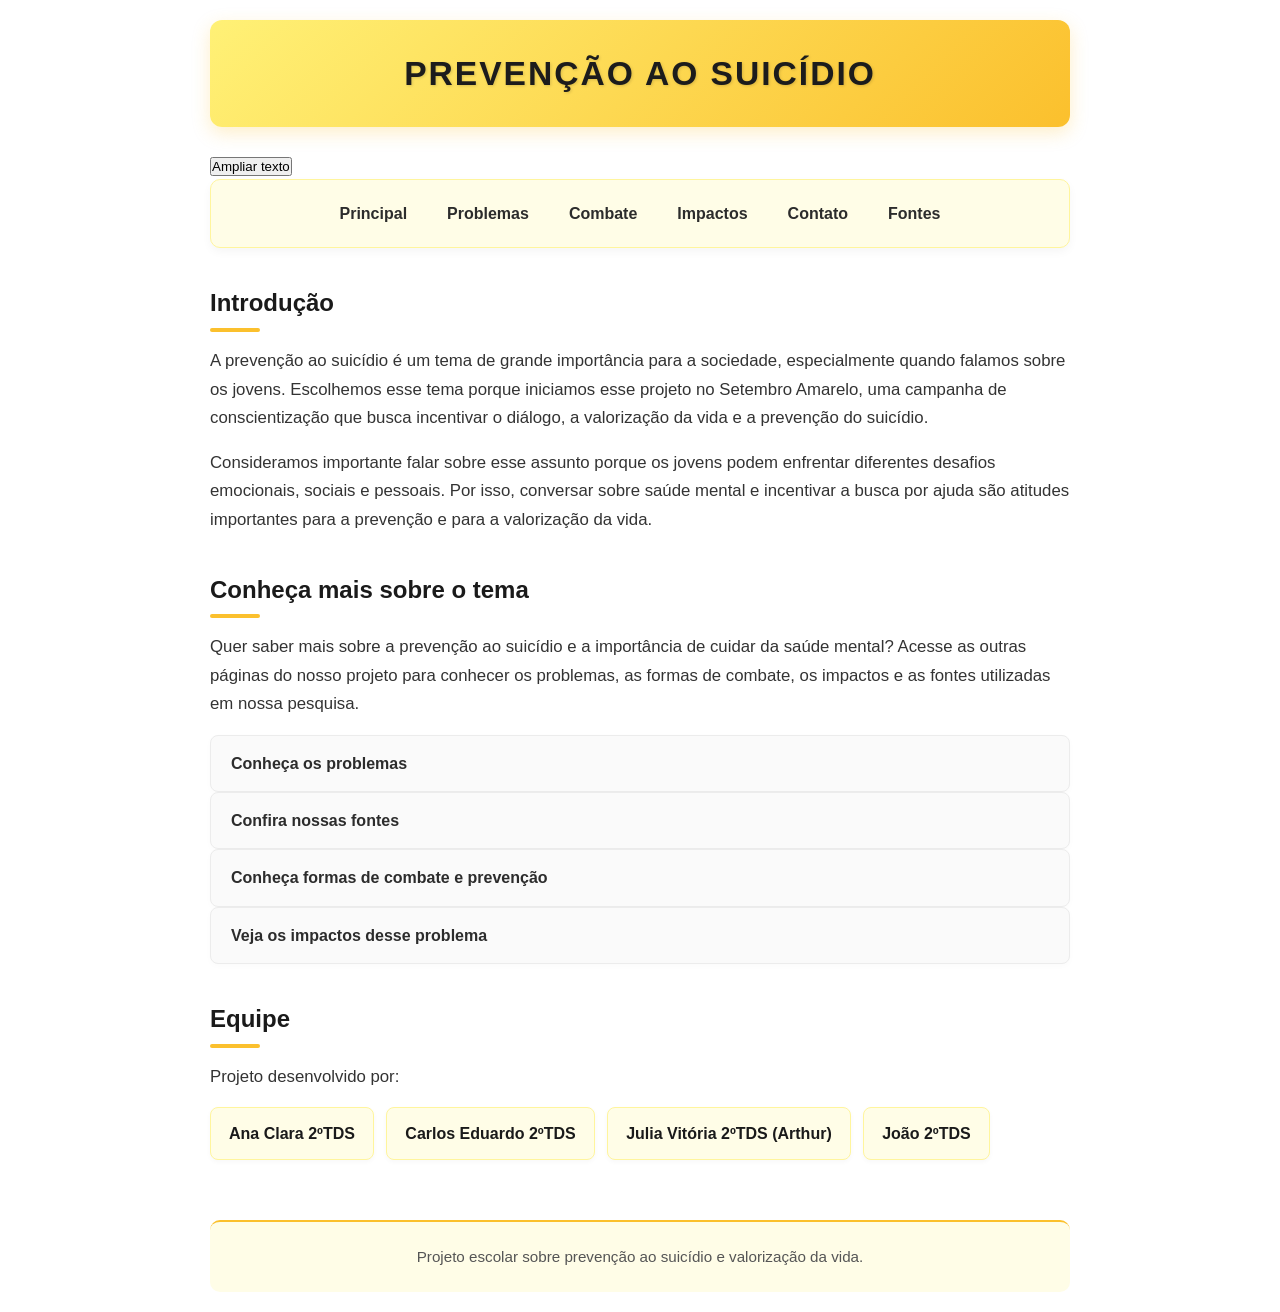
==== commit 131426c5: "vv21" ====
--- a/index.html
+++ b/index.html
@@ -15,6 +15,13 @@
     <!-- 1 - NOME DO NOSSO PROJETO -->
     <h1>PREVENÇÃO AO SUICÍDIO</h1>
 
+
+    <button type="button" id="botao-fonte"
+            aria-pressed="false">
+            Ampliar texto
+        </button>
+
+        
     <!-- MENU DE NAVEGAÇÃO -->
     <nav>
         <ul>
--- a/style.css
+++ b/style.css
@@ -772,4 +772,47 @@
     color: #555555;
     font-size: 0.95rem;
     margin-bottom: 0;
+}
+
+/* ACESSIBILIDADE: AUMENTAR O TEXTO */
+body.fonte-ampliada {
+    font-size: 1.2rem;
+}
+
+/* MANTÉM OS CAMPOS E BOTÕES RESPONSIVOS */
+input,
+textarea,
+button {
+    font-family: inherit;
+    max-width: 100%;
+    box-sizing: border-box;
+}
+
+/* DESTAQUE AO NAVEGAR PELO TECLADO */
+button:focus-visible,
+input:focus-visible,
+textarea:focus-visible,
+a:focus-visible {
+    outline: 3px solid #174a7e;
+    outline-offset: 3px;
+}
+
+/* ADAPTAÇÃO PARA CELULARES */
+@media (max-width: 600px) {
+    body {
+        padding: 12px;
+    }
+
+    .formulario-contato {
+        padding: 18px;
+    }
+
+    h1 {
+        font-size: 1.6rem;
+        padding: 20px 12px;
+    }
+
+    nav ul a {
+        padding: 10px;
+    }
 }
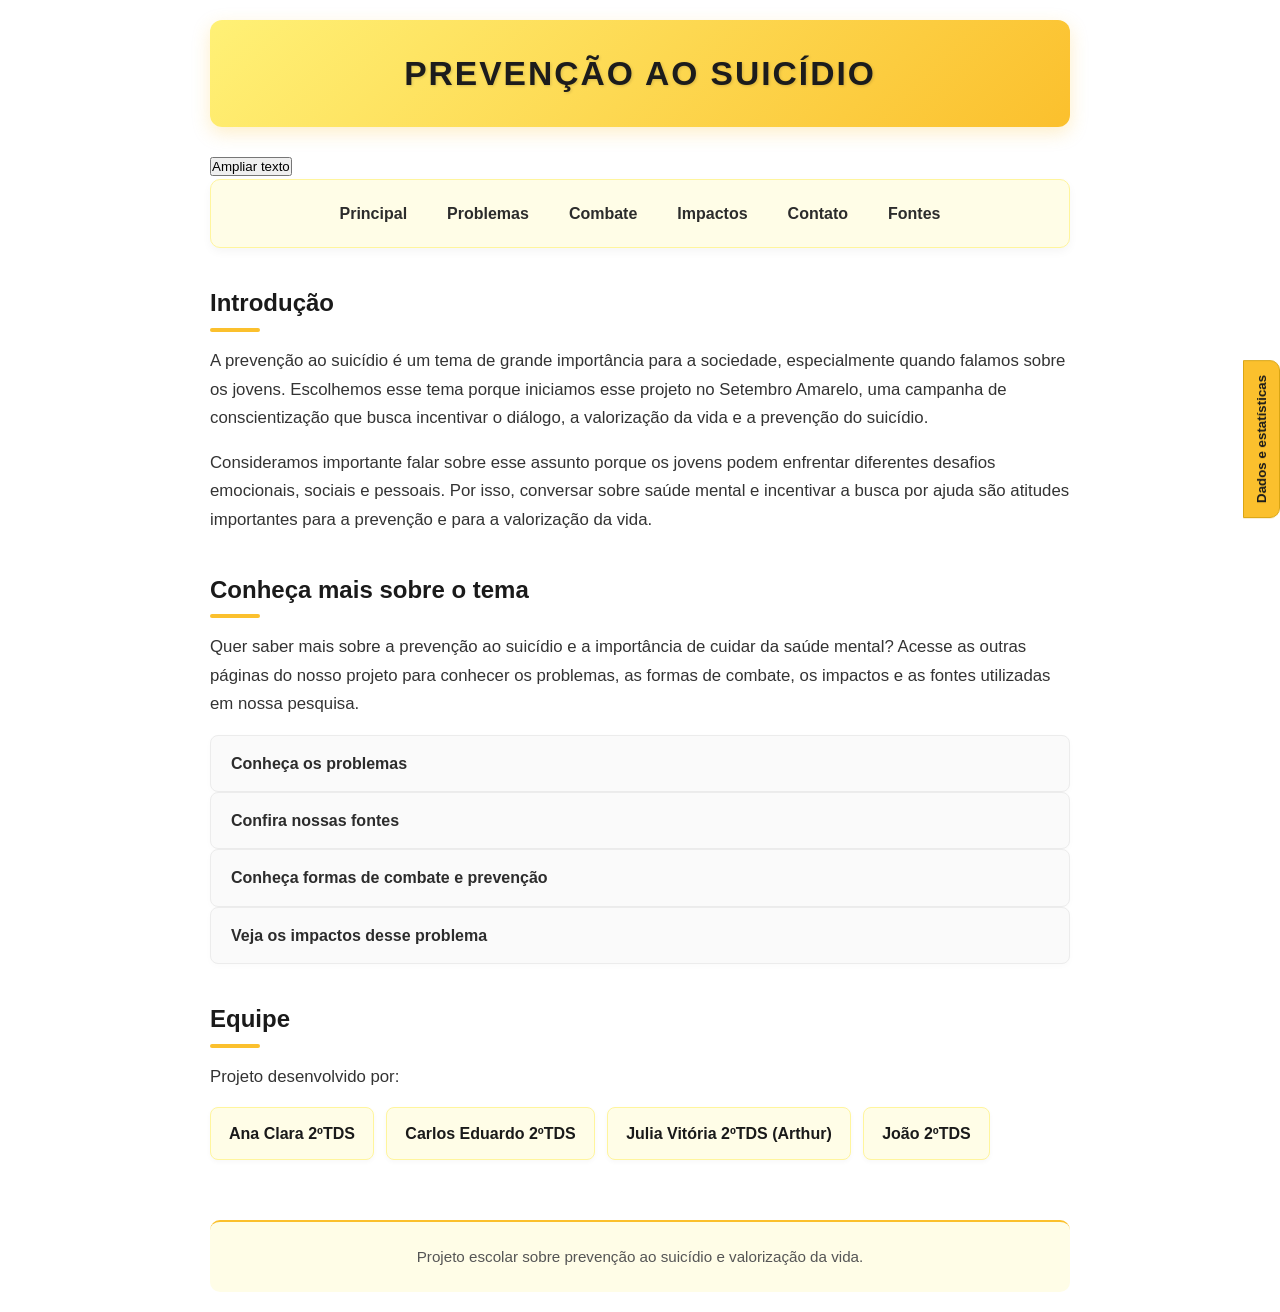
==== commit 260fb826: "vv26" ====
--- a/index.html
+++ b/index.html
@@ -88,6 +88,14 @@
         <li>João 2ºTDS</li>
     </ul>
 
+    <button type="button" id="abrir-dados"
+        aria-expanded="false"
+        aria-controls="painel-dados">
+    Dados e estatísticas
+</button>
+
+<div id="local-dados"></div>
+
 
     <!-- RODAPÉ -->
     <footer>
--- a/style.css
+++ b/style.css
@@ -815,4 +815,74 @@
     nav ul a {
         padding: 10px;
     }
+}
+
+/* DADOS.HTML */
+#abrir-dados {
+    position: fixed;
+    right: 0;
+    top: 40%;
+    z-index: 1000;
+    background: #fbc02d;
+    color: #1a1a1a;
+    border: 1px solid #d9a514;
+    border-radius: 10px 0 0 10px;
+    padding: 14px 10px;
+    font-weight: bold;
+    cursor: pointer;
+    writing-mode: vertical-rl;
+    transform: rotate(180deg);
+}
+
+#painel-dados {
+    position: fixed;
+    top: 0;
+    right: 0;
+    z-index: 1001;
+    width: min(360px, 90vw);
+    height: 100vh;
+    overflow-y: auto;
+    padding: 24px;
+    box-sizing: border-box;
+    background: #fffde7;
+    border-left: 3px solid #fbc02d;
+    box-shadow: -5px 0 20px rgba(0, 0, 0, 0.2);
+}
+
+#painel-dados[hidden] {
+    display: none;
+}
+
+#painel-dados article {
+    background: white;
+    border: 1px solid #fff59d;
+    border-radius: 10px;
+    padding: 16px;
+    margin: 20px 0;
+}
+
+#painel-dados h2,
+#painel-dados h3 {
+    margin: 12px 0;
+}
+
+#painel-dados a {
+    color: #174a7e;
+    font-weight: bold;
+}
+
+#fechar-dados {
+    display: block;
+    margin-left: auto;
+    padding: 10px;
+    background: #fbc02d;
+    border: none;
+    border-radius: 6px;
+    cursor: pointer;
+}
+
+#abrir-dados:focus-visible,
+#fechar-dados:focus-visible {
+    outline: 3px solid #174a7e;
+    outline-offset: 3px;
 }
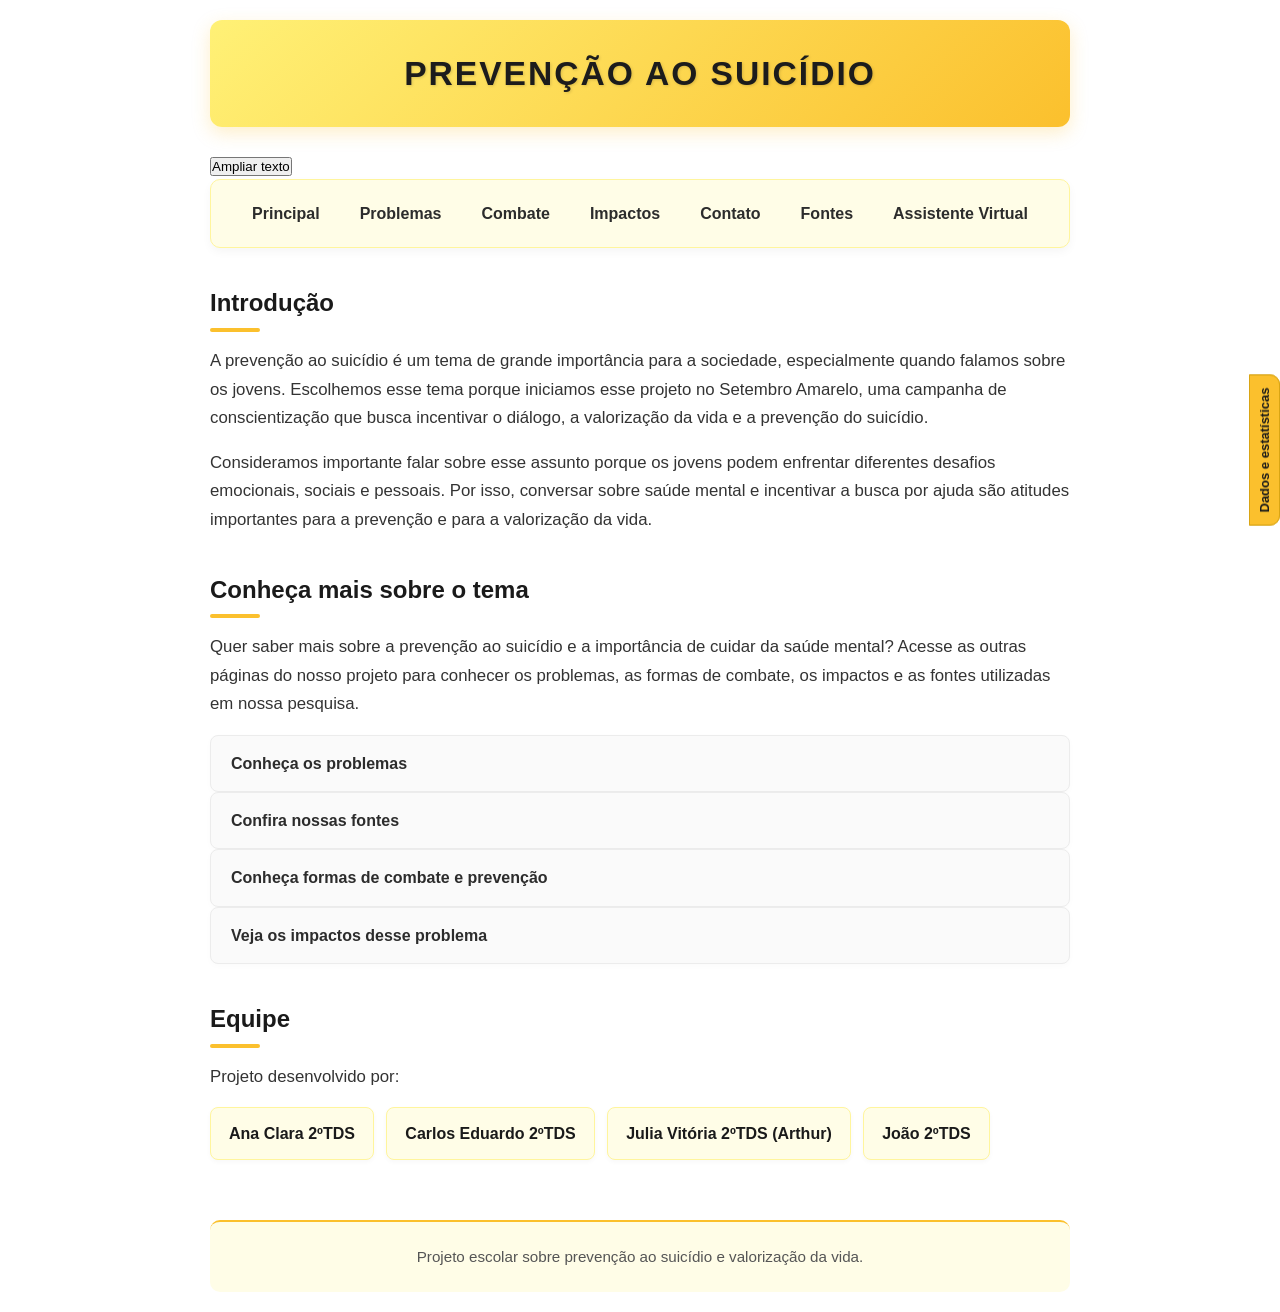
==== commit 679ba9c5: "vvv120" ====
--- a/index.html
+++ b/index.html
@@ -7,10 +7,20 @@
     <title>PREVENÇÃO AO SUICÍDIO</title>
     <link rel="stylesheet" href="style.css">
     <script src="interacoes.js" defer> </script>
+    <script src="assistente.js" defer></script>
+    <link rel="styleheet" href="assistente.css">
+    
 
 </head>
 
 <body>
+
+    <button type="button"
+    id="abrir-dados"
+    aria-expanded="false"
+    aria-controls="painel-dados">
+    Dados e estatísticas
+    </button>
 
     <!-- 1 - NOME DO NOSSO PROJETO -->
     <h1>PREVENÇÃO AO SUICÍDIO</h1>
@@ -31,9 +41,11 @@
     <a href="impactos.html">Impactos</a>
     <a href="contato.html">Contato</a>
     <a href="fontes.html">Fontes</a>
+    <a href="assistente.html"> Assistente Virtual </a>
         </ul>
     </nav>
-    
+
+ 
     <h2>Introdução</h2>
     <p>
         A prevenção ao suicídio é um tema de grande importância para a sociedade,
--- a/style.css
+++ b/style.css
@@ -455,6 +455,26 @@
 }
 
 
+
+/* IMAGENS DA PÁGINA COMBATE */
+.imagens-combate {
+    display: flex;
+    justify-content: center;
+    align-items: center;
+    flex-wrap: wrap;
+    gap: 20px;
+    margin: 25px auto;
+}
+
+.imagens-combate img {
+    width: 150px !important;
+    height: 110px !important;
+    max-width: 150px !important;
+    object-fit: cover;
+    border-radius: 10px;
+}
+
+
 /* IMPACTOS.HTML  */
 /* Reset e configurações gerais */
 * {
@@ -817,21 +837,24 @@
     }
 }
 
-/* DADOS.HTML */
 #abrir-dados {
     position: fixed;
     right: 0;
     top: 40%;
     z-index: 1000;
+
     background: #fbc02d;
     color: #1a1a1a;
     border: 1px solid #d9a514;
     border-radius: 10px 0 0 10px;
-    padding: 14px 10px;
+
+    padding: 14px 18px;
     font-weight: bold;
     cursor: pointer;
-    writing-mode: vertical-rl;
-    transform: rotate(180deg);
+
+    writing-mode: horizontal-tb;
+    transform: none;
+    animation: none;
 }
 
 #painel-dados {
@@ -885,4 +908,220 @@
 #fechar-dados:focus-visible {
     outline: 3px solid #174a7e;
     outline-offset: 3px;
-}+}
+
+/* FORMULARIOFIC.HTML */
+/* ABA DO RELATO: MAIS ACIMA NA LATERAL */
+#abrir-relato {
+    position: fixed;
+    right: 0;
+    top: 25%;
+    z-index: 9998;
+    writing-mode: vertical-rl;
+    background: #fbc02d;
+    color: #1a1a1a;
+    border: 2px solid #d9a514;
+    border-right: none;
+    border-radius: 10px 0 0 10px;
+    padding: 14px 10px;
+    font-weight: bold;
+    cursor: pointer;
+    box-shadow: 0 3px 12px #0003;
+}
+
+/* PAINEL DO RELATO */
+#painel-relato {
+    position: fixed;
+    top: 0;
+    right: 0;
+    z-index: 10000;
+    width: min(400px, 90vw);
+    height: 100vh;
+    overflow-y: auto;
+    padding: 24px;
+    box-sizing: border-box;
+    background: #fffde7;
+    border-left: 4px solid #fbc02d;
+    box-shadow: -5px 0 20px #0003;
+}
+
+#painel-relato[hidden] {
+    display: none;
+}
+
+#fechar-relato {
+    display: block;
+    margin-left: auto;
+    padding: 10px;
+    background: #fbc02d;
+    border: none;
+    border-radius: 6px;
+    cursor: pointer;
+}
+#abrir-relato {
+    position: fixed;
+    top: 22%;
+    right: 0;
+    z-index: 9999;
+    background: #fbc02d;
+    color: #1a1a1a;
+    border: 2px solid #d9a514;
+    border-right: none;
+    border-radius: 10px 0 0 10px;
+    padding: 14px 10px;
+    font-weight: bold;
+    cursor: pointer;
+    writing-mode: vertical-rl;
+    box-shadow: 0 3px 12px #0003;
+}
+
+#painel-relato {
+    position: fixed;
+    top: 0;
+    right: 0;
+    z-index: 10000;
+    width: min(400px, 90vw);
+    height: 100vh;
+    overflow-y: auto;
+    padding: 24px;
+    box-sizing: border-box;
+    background: #fffde7;
+    border-left: 4px solid #fbc02d;
+    box-shadow: -5px 0 20px #0003;
+}
+
+#painel-relato[hidden] {
+    display: none;
+}
+
+#painel-relato label {
+    display: block;
+    margin-top: 12px;
+    font-weight: bold;
+}
+
+#painel-relato input,
+#painel-relato select,
+#painel-relato textarea {
+    display: block;
+    width: 100%;
+    box-sizing: border-box;
+    padding: 10px;
+    margin: 6px 0 12px;
+    font: inherit;
+}
+
+#fechar-relato {
+    display: block;
+    margin-left: auto;
+    padding: 10px;
+    background: #fbc02d;
+    border: none;
+    border-radius: 6px;
+    cursor: pointer;
+}
+
+
+
+/* FONTES.HTML */
+
+/* Cartões das fontes de pesquisa */
+.cards-lista {
+    list-style: none;
+    padding: 0;
+    margin-bottom: 30px;
+}
+
+.cards-lista li {
+    background-color: #fffde7;
+    border: 1px solid #fff59d;
+    border-left: 5px solid #fbc02d;
+    padding: 20px;
+    margin-bottom: 16px;
+    border-radius: 10px;
+    box-shadow: 0 3px 8px rgba(0, 0, 0, 0.04);
+    transition: all 0.25s ease;
+}
+
+.cards-lista li:hover {
+    transform: translateY(-3px);
+    box-shadow: 0 5px 12px rgba(0, 0, 0, 0.08);
+}
+
+.cards-lista li strong {
+    display: block;
+    color: #1a1a1a;
+    font-size: 1.1rem;
+    margin-bottom: 8px;
+}
+
+.cards-lista li p {
+    color: #444444;
+    margin-bottom: 14px;
+}
+
+/* Links dentro dos cartões */
+.cards-lista li a {
+    display: inline-block;
+    background: linear-gradient(135deg, #fff176, #fbc02d);
+    color: #1c1c1c;
+    text-decoration: none;
+    font-weight: 700;
+    padding: 10px 18px;
+    border-radius: 7px;
+    transition: all 0.25s ease;
+}
+
+.cards-lista li a:hover {
+    background: #fbc02d;
+    color: #ffffff;
+    transform: translateY(-2px);
+}
+
+/* Responsividade */
+@media (max-width: 600px) {
+    .cards-lista li {
+        padding: 16px;
+    }
+
+    .cards-lista li a {
+        display: block;
+        text-align: center;
+    }
+}
+
+/* ==========================================
+   BOTÃO DADOS E ESTATÍSTICAS
+   PADRÃO PARA TODAS AS PÁGINAS
+========================================== */
+
+#abrir-dados {
+    position: fixed !important;
+    top: 50% !important;
+    right: 0 !important;
+    left: auto !important;
+
+    z-index: 99999 !important;
+
+    display: block !important;
+
+    padding: 12px 7px !important;
+
+    writing-mode: vertical-rl !important;
+    text-orientation: mixed !important;
+
+    transform: translateY(-50%) rotate(180deg) !important;
+
+    font-size: 13px !important;
+
+    border-radius: 10px 0 0 10px !important;
+
+    cursor: pointer;
+    box-sizing: border-box;
+}
+
+
+
+
+
+
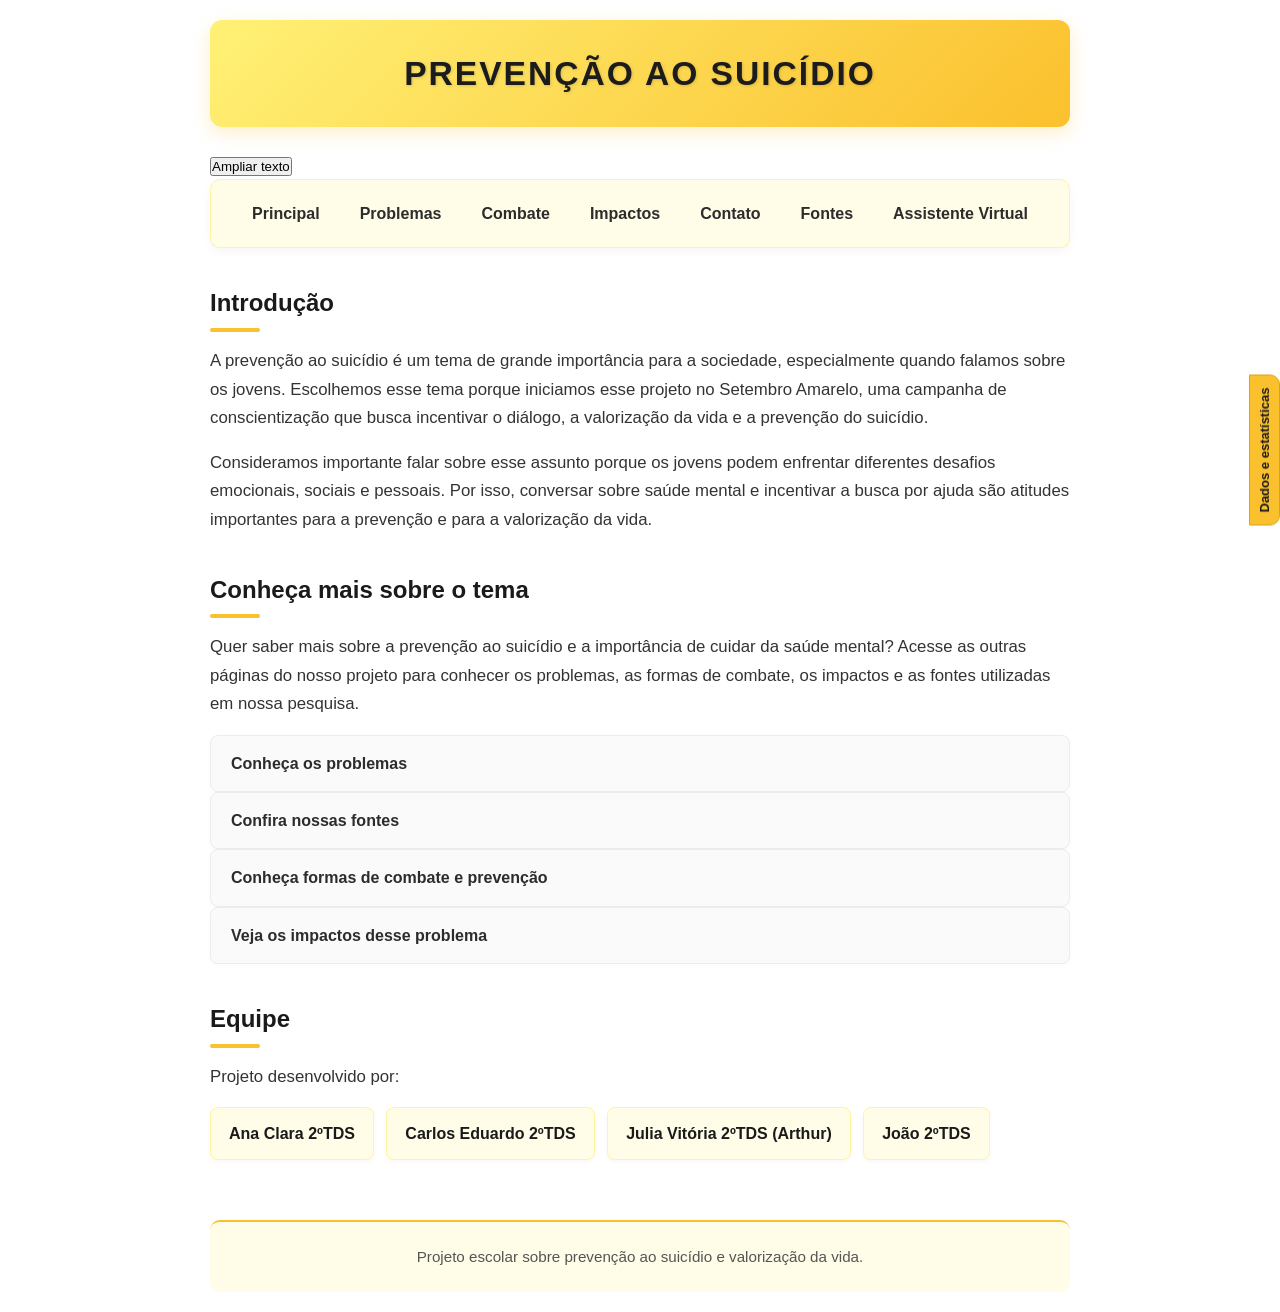
==== commit cef3d264: "vvv121" ====
--- a/index.html
+++ b/index.html
@@ -1,51 +1,50 @@
+
 <!DOCTYPE html>
 <html lang="pt-br">
 
 <head>
     <meta charset="UTF-8">
     <meta name="viewport" content="width=device-width, initial-scale=1.0">
+
     <title>PREVENÇÃO AO SUICÍDIO</title>
+
     <link rel="stylesheet" href="style.css">
-    <script src="interacoes.js" defer> </script>
+    <script src="interacoes.js" defer></script>
     <script src="assistente.js" defer></script>
     <link rel="styleheet" href="assistente.css">
-    
 
 </head>
 
 <body>
 
     <button type="button"
-    id="abrir-dados"
-    aria-expanded="false"
-    aria-controls="painel-dados">
-    Dados e estatísticas
+        id="abrir-dados"
+        aria-expanded="false"
+        aria-controls="painel-dados">
+        Dados e estatísticas
     </button>
 
     <!-- 1 - NOME DO NOSSO PROJETO -->
     <h1>PREVENÇÃO AO SUICÍDIO</h1>
 
+    <button type="button" id="botao-fonte"
+        aria-pressed="false">
+        Ampliar texto
+    </button>
 
-    <button type="button" id="botao-fonte"
-            aria-pressed="false">
-            Ampliar texto
-        </button>
-
-        
     <!-- MENU DE NAVEGAÇÃO -->
     <nav>
         <ul>
-    <a href="index.html">Principal</a>
-    <a href="problema.html">Problemas</a>
-    <a href="combate.html">Combate</a>
-    <a href="impactos.html">Impactos</a>
-    <a href="contato.html">Contato</a>
-    <a href="fontes.html">Fontes</a>
-    <a href="assistente.html"> Assistente Virtual </a>
+            <a href="index.html">Principal</a>
+            <a href="problema.html">Problemas</a>
+            <a href="combate.html">Combate</a>
+            <a href="impactos.html">Impactos</a>
+            <a href="contato.html">Contato</a>
+            <a href="fontes.html">Fontes</a>
+            <a href="assistente.html"> Assistente Virtual </a>
         </ul>
     </nav>
 
- 
     <h2>Introdução</h2>
     <p>
         A prevenção ao suicídio é um tema de grande importância para a sociedade,
@@ -61,9 +60,8 @@
         importantes para a prevenção e para a valorização da vida.
     </p>
 
+    <!-- 3- CHAMADA PARA CONHECER AS OUTRAS PÁGINAS -->
 
-    <!-- 3- CHAMADA PARA CONHECER AS OUTRAS PÁGINAS -->
-   
     <h2>Conheça mais sobre o tema</h2>
 
     <p>
@@ -88,11 +86,11 @@
         </li>
     </ul>
 
-
-   <!-- 4 - IDENTIFICAÇÃO DA EQUIPE -->
+    <!-- 4 - IDENTIFICAÇÃO DA EQUIPE -->
 
     <h2>Equipe</h2>
     <p>Projeto desenvolvido por:</p>
+
     <ul>
         <li>Ana Clara 2ºTDS </li>
         <li>Carlos Eduardo 2ºTDS</li>
@@ -100,14 +98,8 @@
         <li>João 2ºTDS</li>
     </ul>
 
-    <button type="button" id="abrir-dados"
-        aria-expanded="false"
-        aria-controls="painel-dados">
-    Dados e estatísticas
-</button>
-
-<div id="local-dados"></div>
-
+    <!-- LOCAL ONDE O PAINEL DE DADOS SERÁ CARREGADO -->
+    <div id="local-dados"></div>
 
     <!-- RODAPÉ -->
     <footer>
@@ -116,6 +108,5 @@
         </p>
     </footer>
 
-
 </body>
 </html>
--- a/style.css
+++ b/style.css
@@ -1120,8 +1120,7 @@
     box-sizing: border-box;
 }
 
-
-
-
-
-
+/* Esconder o botão enquanto o painel de dados estiver aberto */
+body.dados-abertos #abrir-dados {
+    display: none !important;
+}
